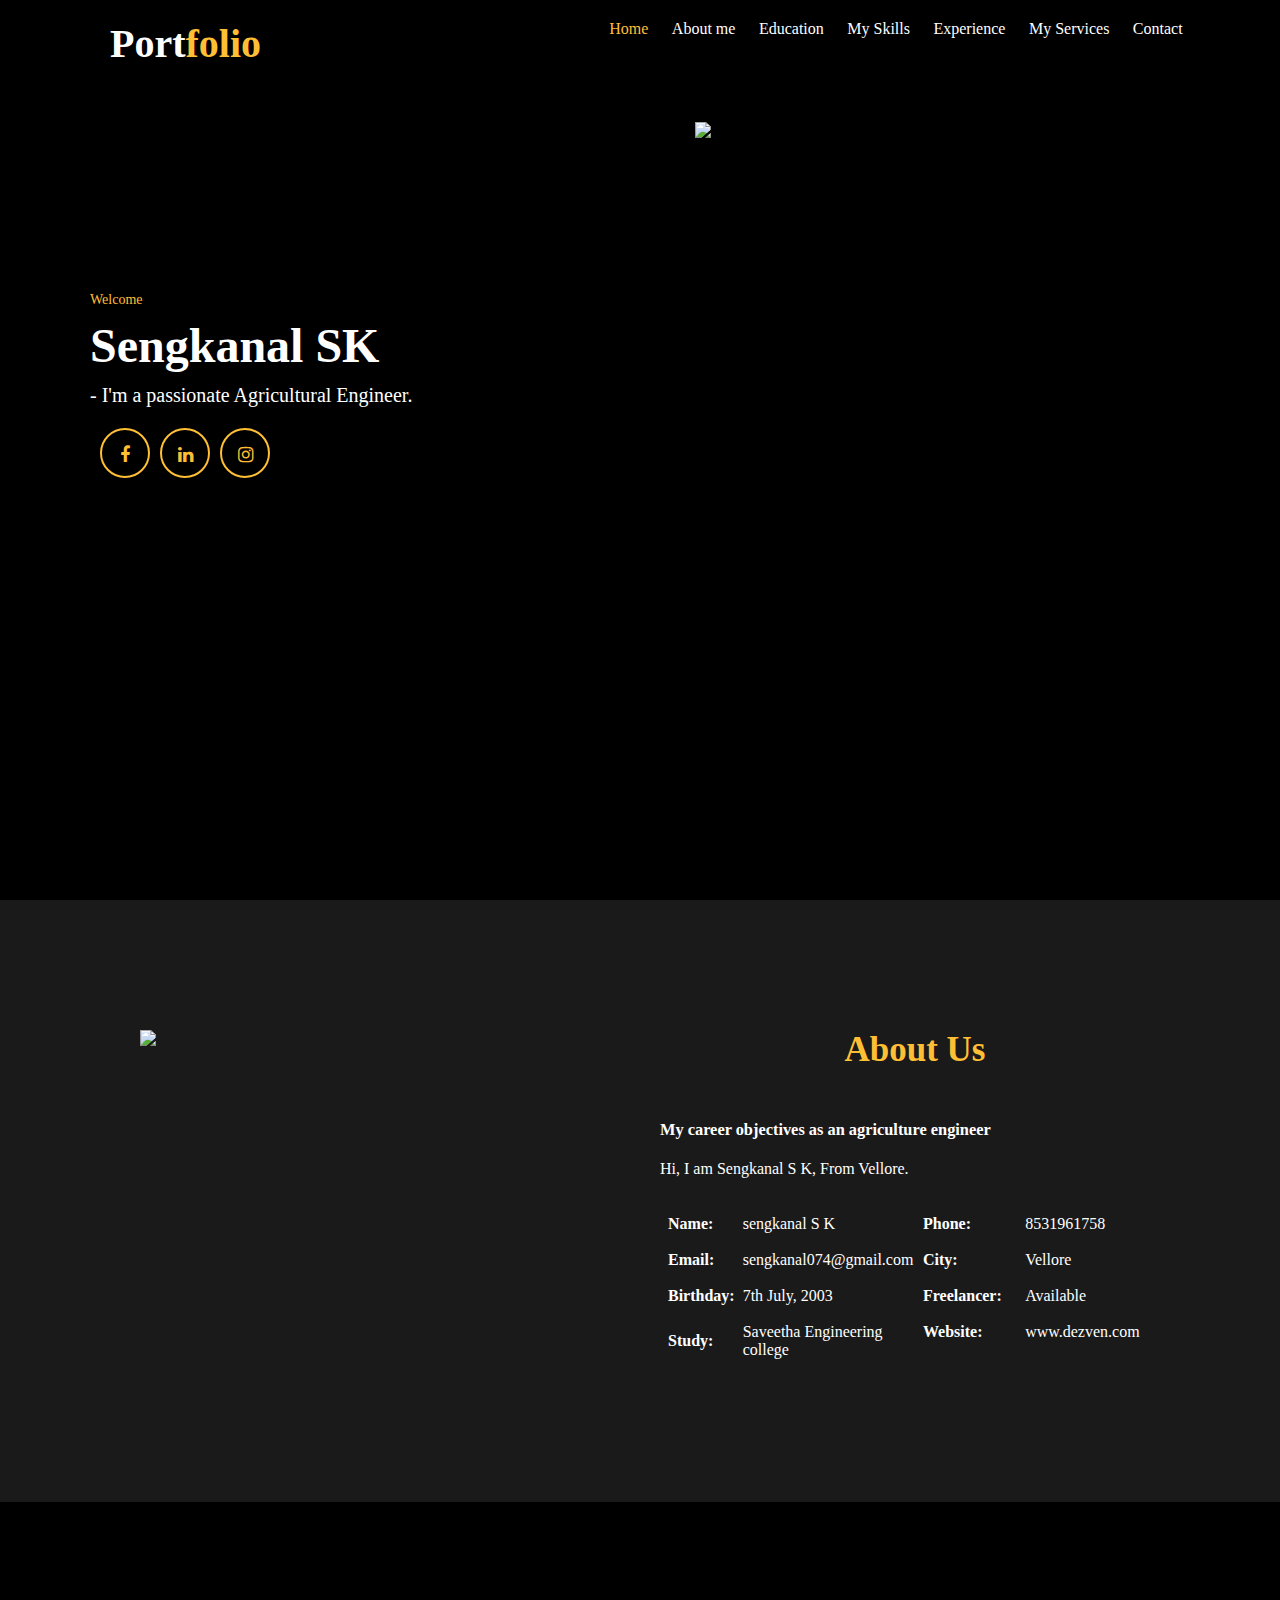
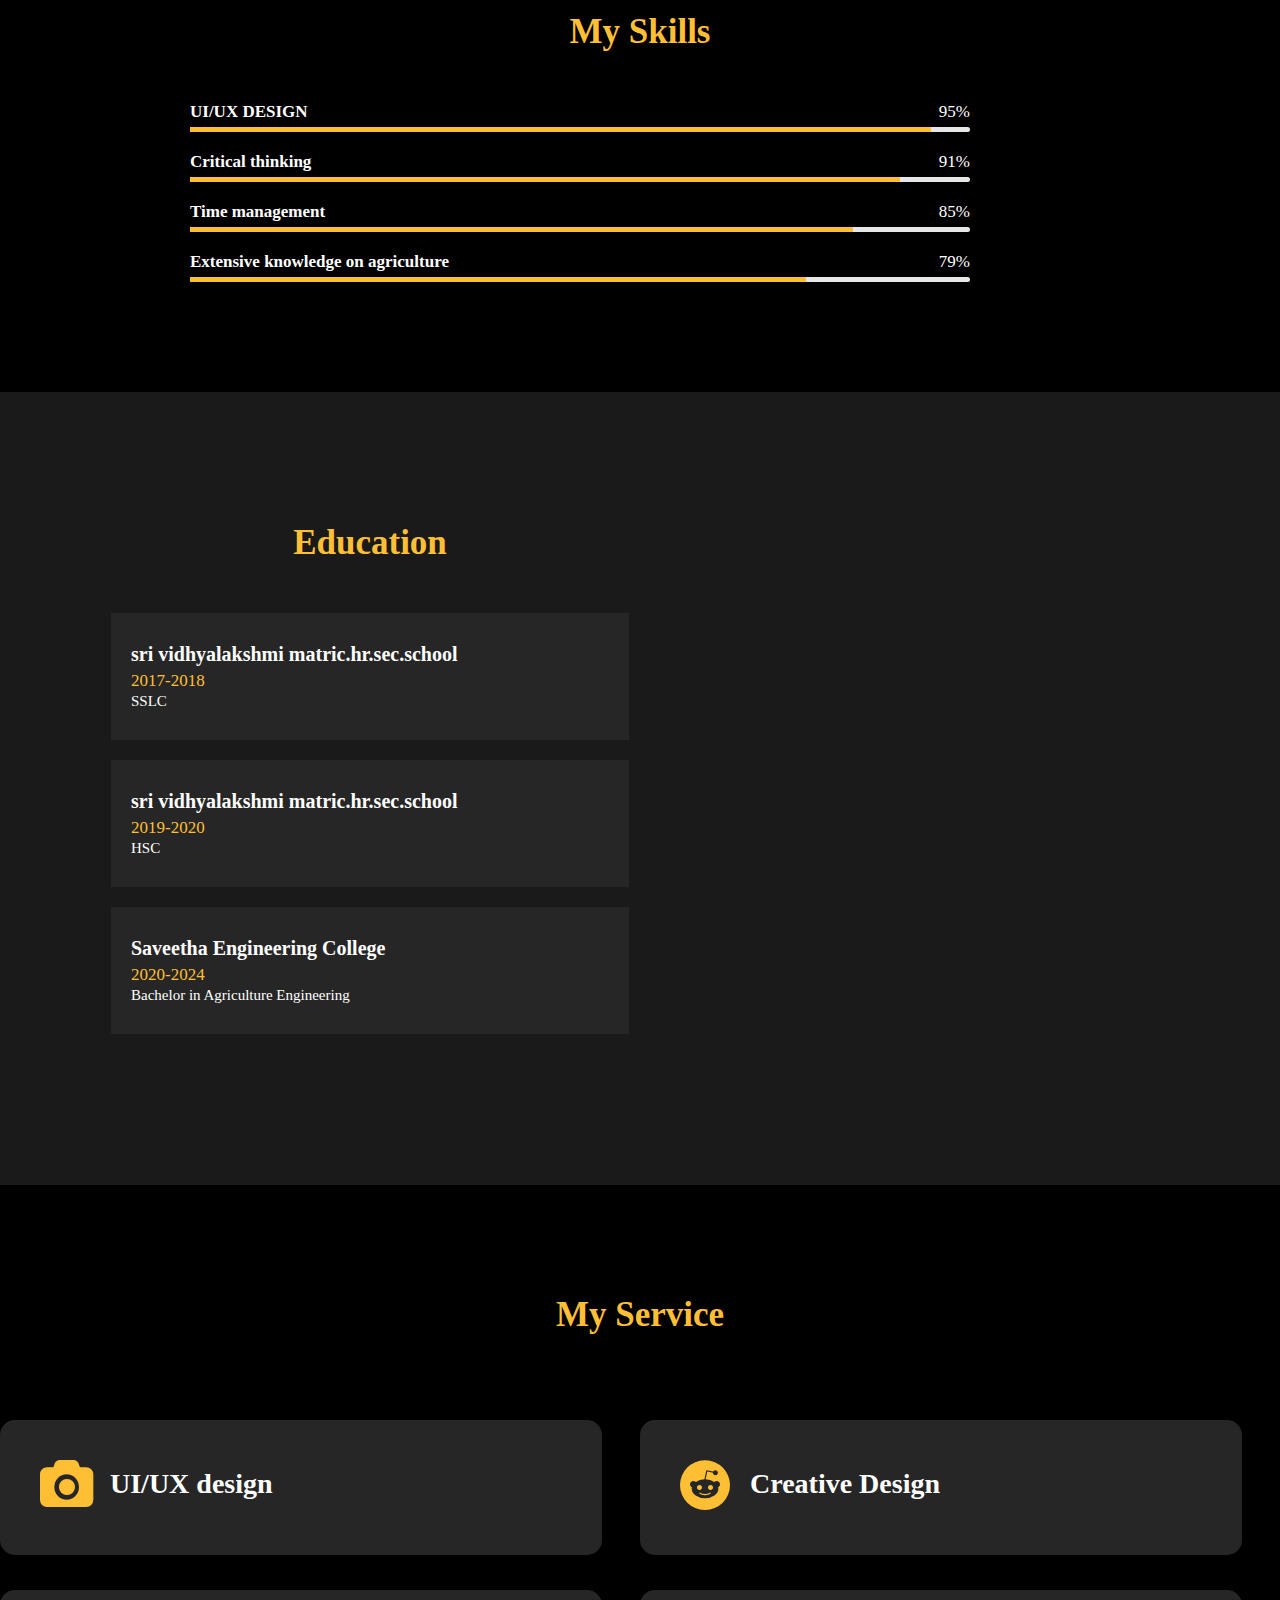
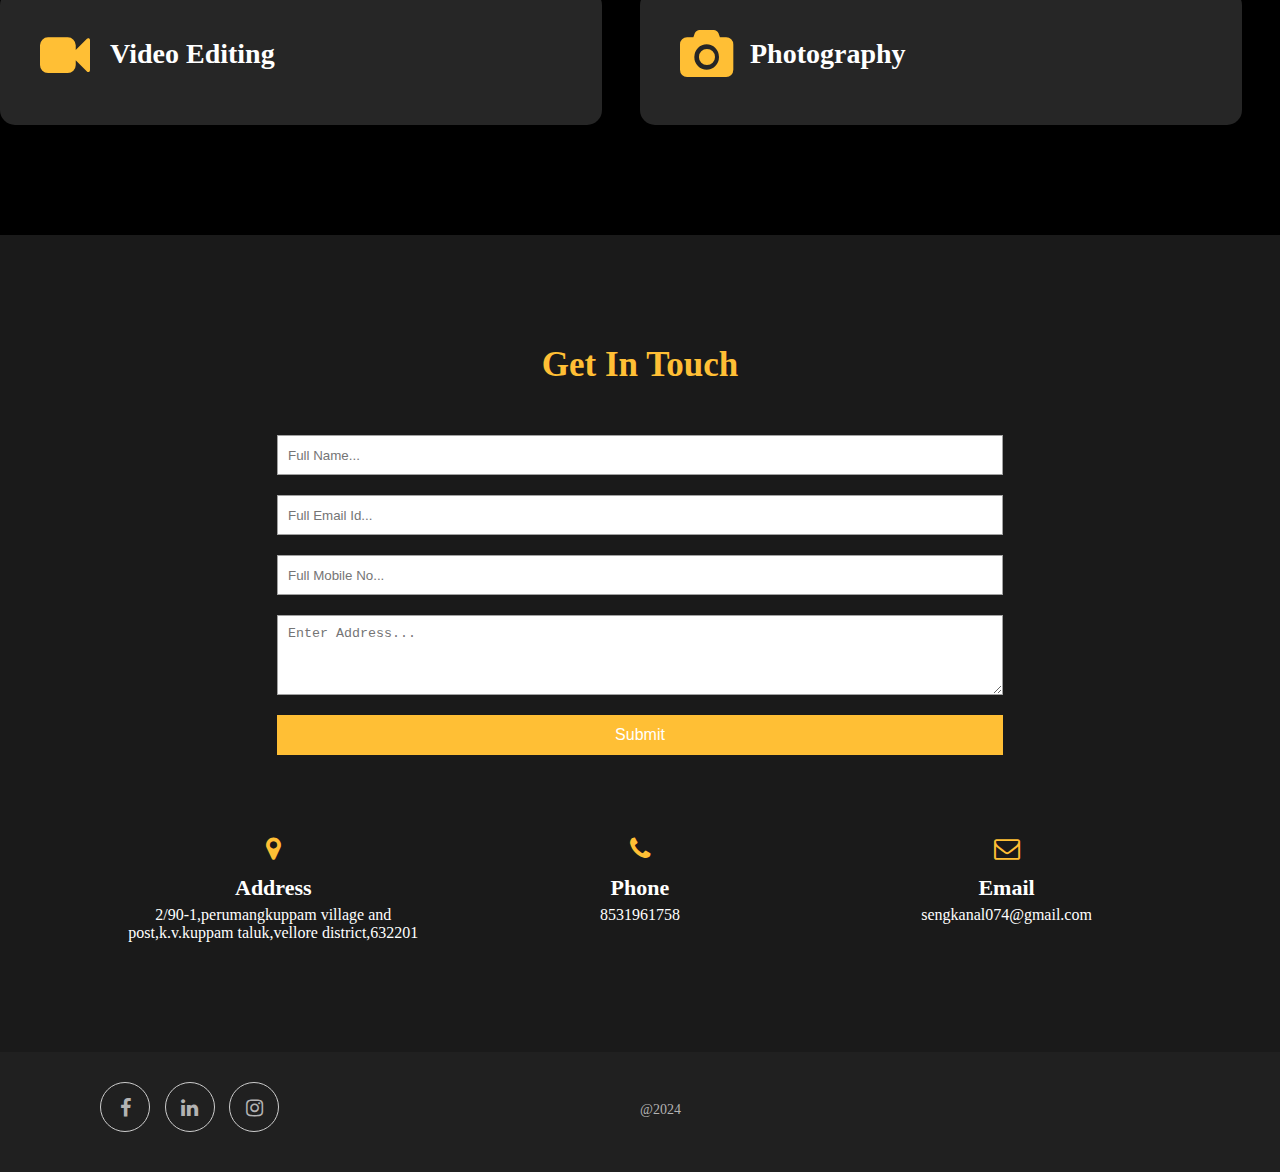
==== index.html @ a61024d6 "Update and rename portfolio.html to index.html" ====
<!-----META SECTION----->
 <!DOCTYPE html>
 <html>
 <head>
 <title>Student Portfolio Website Template</title>
 <meta charset="utf-8">
 <meta name="viewport" content="width=device-width, initial-scale=1">
 <link rel="stylesheet" href="https://maxcdn.bootstrapcdn.com/font-awesome/4.7.0/css/font-awesome.min.css">
 <link rel="stylesheet" href="css/style.css">
 </head>
 <body>
    <!-----MENU SECTION------>
<div class="main-panel">
    <div class="container">
      <div class="width-33 logo">Port<span class="span-col">folio</span>
      </div>
      <div class="width-66">
        <nav>
          <a href="#" onclick="scrollToSection('container')"><span class="span-col">Home</span></a>
          <a href="#" onclick="scrollToSection('about')">About me</a>
          <a href="#" onclick="scrollToSection('education')">Education</a>
          <a href="#" onclick="scrollToSection('skills')">My Skills</a>
          <a href="#" onclick="scrollToSection('experience')">Experience</a>
          <a href="#" onclick="scrollToSection('services')">My Services</a>
          <a href="#" onclick="scrollToSection('contact')">Contact</a>
        </nav>
      </div>
    </div>
    <!------MAIN BANNERR------>
<div class="container ">
    <div class="width-50">
      <div class="banner-section">
        <span class="span-col">Welcome</span>
        <h1>Sengkanal SK <span class="span-col"></span>
        </h1>
        <h2>- I'm a passionate Agricultural Engineer.</h2>
        <a href="https://www.facebook.com/profile.php?id=100017046790057&mibextid=ZbWKwL">
          <i class="fa fa-facebook"></i>
        </a>

        <a href="https://www.linkedin.com/in/sengkanal-sk-31b021276">
          <i class="fa fa-linkedin"></i>
        </a>
        <a href="https://www.instagram.com/kanal_07_?igsh=OGQ5ZDc2ODk2ZA==">
          <i class="fa fa-instagram"></i>
        </a>

      </div>
    </div>
    <div class="width-50">
      <img src="C:\Users\Agaran\Desktop\sengkanal\011.png">
    </div>
  </div>
  </div>
  <!------ABOUT US SECTION------>
<div class="main-section bg-lightgrey">
    <div class="container">
      <div class="width-50">
        <img src="images/about-us.png" class="about-img">
      </div>
      <div class="width-50">
        <div class="about-us">
          <h2 class="heading-text">About Us</h2>
          <h3>My career objectives as an agriculture engineer</h3>
          <p>Hi, I am Sengkanal S K, From Vellore.</p>
          <div class="width-50 mt-20">
            <table cellspacing="8" cellpadding="8">
              <tr>
                <th>Name:</th>
                <td>sengkanal S K</td>
              </tr>
              <tr>
                <th>Email:</th>
                <td> sengkanal074@gmail.com</td>
              </tr>
              <tr>
                <th>Birthday:</th>
                <td> 7th July, 2003</td>
              </tr>
              <tr>
                <th>Study:</th>
                <td> Saveetha Engineering college</td>
              </tr>
            </table>
          </div>
          <div class="width-50 mt-20">
            <table cellspacing="8" cellpadding="8">
              <tr>
                <th>Phone:</th>
                <td>8531961758</td>
              </tr>
              <tr>
                <th>City:</th>
                <td>Vellore</td>
              </tr>
              <tr>
                <th>Freelancer:</th>
                <td> Available</td>
              </tr>
              <tr>
                <th>Website:</th>
                <td> www.dezven.com</td>
              </tr>
            </table>
          </div>
        </div>
      </div>
    </div>
  </div>
  <!------SKILL SECTION------>
<div class="main-section">
    <div class="container">
      <h2 class="heading-text">My Skills</h2>
      <div class="width-501">
        <div class="skill">
          <b>UI/UX DESIGN</b>
          <span>95%</span>
          <div>
            <span style="width:95%"></span>
          </div>
        </div>
        <div class="skill">
          <b>Critical thinking</b>
          <span>91%</span>
          <div>
            <span style="width:91%"></span>
          </div>
        </div>
        <div class="skill">
          <b>Time management</b>
          <span>85%</span>
          <div>
            <span style="width:85%"></span>
          </div>
        </div>
        <div class="skill">
          <b>Extensive knowledge on agriculture</b>
          <span>79%</span>
          <div>
            <span style="width:79%"></span>
          </div>
        </div>
      </div>

    </div>
  </div>
  <!------EXPERIENCE SECTION------>
<div class="main-section bg-lightgrey">
    <div class="container">
      <div class="edu-exp">
        <h2 class="heading-text">Education</h2>
        <div class="experience-list">
          <div class="experience-content">
            <h2>sri vidhyalakshmi matric.hr.sec.school </h2>
            <h3>2017-2018</h3>
            <p>SSLC</p>
          </div>
        </div>
        <div class="experience-list">
          <div class="experience-content">
            <h2>sri vidhyalakshmi matric.hr.sec.school</h2>
            <h3>2019-2020</h3>
            <p>HSC</p>
          </div>
        </div>
        <div class="experience-list">
          <div class="experience-content">
            <h2>Saveetha Engineering College</h2>
            <h3>2020-2024</h3>
            <p>Bachelor in Agriculture Engineering</p>
          </div>
        </div>

      </div>


    </div>
  </div>
  <!------SERVICE SECTION------>
<div class="main-section">
    <div class="container">
      <h2 class="heading-text">My Service</h2>

      </div>


      <div class="width-50">
        <div class="service-list">
          <i class="fa fa-camera"></i>
          <h3>UI/UX design</h3>

        </div>
      </div>
      <div class="width-50">
        <div class="service-list">
          <i class="fa fa-reddit"></i>
          <h3>Creative Design</h3>

        </div>
      </div>
      <div class="width-50">
        <div class="service-list">
          <i class="fa fa-video-camera"></i>
          <h3>Video Editing</h3>
        </div>
      </div>
      <div class="width-50">
        <div class="service-list">
          <i class="fa fa-camera"></i>
          <h3>Photography</h3>
        </div>
      </div>

      </div>
    </div>
  <!-------------CONTACT US SECTION----------------------->
<div class="main-section contact bg-lightgrey">
    <div class="container">
      <h2 class="heading-text">Get In Touch</h2>
      <div class="width-100">
        <form>
          <input type="text" placeholder="Full Name...">
          <input type="text" placeholder="Full Email Id...">
          <input type="text" placeholder="Full Mobile No...">
          <textarea placeholder="Enter Address..."></textarea>
          <button type="submit">Submit</button>
        </form>
      </div>
      <div class="width-33">
        <h3>
            <i class="fa fa-map-marker"></i>
        </h3>
        <h4>Address</h4>
        <p>2/90-1,perumangkuppam village and post,k.v.kuppam taluk,vellore district,632201</p>
    </div>
    <div class="width-33">
        <h3>
            <i class="fa fa-phone"></i>
        </h3>
        <h4>Phone</h4>
        <p>8531961758</p>
    </div>
    <div class="width-33">
        <h3>
            <i class="fa fa-envelope-o"></i>
        </h3>
        <h4>Email</h4>
        <p>sengkanal074@gmail.com</p>
    </div>

  </div>
  <!------FOOTER SECTION------>
  <footer>
<div class="footer">
    <div class="container">
      <div class="footer-sect social-icon width-50">
        <a href="https://www.facebook.com/profile.php?id=100017046790057&mibextid=ZbWKwL">
          <i class="fa fa-facebook"></i>
        </a>

        <a href="https://www.linkedin.com/in/sengkanal-sk-31b021276">
          <i class="fa fa-linkedin"></i>
        </a>
        <a href="https://www.instagram.com/kanal_07_?igsh=OGQ5ZDc2ODk2ZA==">
          <i class="fa fa-instagram"></i>
        </a>
      </div>
      <div class="footer-sect mt-20 width-50">@2024</div>
    </div>
  </div>
  </footer>
</body>
</html>
---- css/style.css ----
* {
	box-sizing: border-box;
	margin: 0;
	padding: 0;
	-outline: 0;

}
html, body
	{
	font-size: 14px;
	font-weight: 400;
	background: #000000;
	color: #fff;
}
.container {
	width: 1100px;
	margin: 0px auto;
	display: table;
}
.width-33 {
	width: 33%;
	float: left;
}
.width-66 {
	width: 66%;
	float: left;
}
/*****MENU SECTION*****/
.main-panel {
	width: 100%;
	float: left;
	padding-top: 20px;
	padding-bottom: 50px;
	height: 100vh;
}

.logo {
	font-size: 40px;
	font-weight: 600;
}

.span-col {
	color: #ffbf35;
}

nav {
	float: right;
}

nav a {
	text-decoration: none;
	font-size: 16px;
	font-weight: 500;
	margin-left: 20px;
	color: white;
}
/*****Main BANNER*****/
.width-50 {
	float: left;
	width: 50%;
}
.width-501{
	padding-left: 100px;
	width:80%;
}
.banner-section {
	width: 100%;
	float: left;
	margin-top: 25vh;
}
.banner-section h1 {
	font-size: 48px;
	margin-top: 10px;
	font-weight: bolder;
}
.banner-section h2 {
	font-size: 20px;
	line-height: 25px;
	margin-top: 10px;
	font-weight: 400;
}
.banner-section a {
	float: left;
	text-decoration: none;
	font-size: 18px;
	margin-top: 20px;
	border-radius: 50%;
	text-align: center;
	border: 2px solid #ffbf35;
	color: #ffbf35;
	margin-left: 10px;
	height: 50px;
	width: 50px;
	line-height: 50px;
}
/*****Main BANNER IMAGE*****/
.main-panel img {
	margin-top: 10%;
	width: 100%;
	margin-left: 10%;
}
/*ABOUT US SECTION*/
.main-section {
	width: 100%;
	float: left;
	padding: 110px 0px 110px 0px;
}
.width-100 {
	width: 100%;
	float: left;
}
.mt-20 {
	margin-top: 20px;
}
.heading-text {
	width: 100%;
	float: left;
	font-size: 35px;
	text-align: center;
	margin-bottom: 50px;
	color: #ffbf35;
}
.about-img {
	width: 100%;
	padding: 0px 50px;
	margin-top: 20px;
}
.about-us {
	width: 100%;
	float: left;
	padding: 20px;
}
.about-us p {
	font-size: 16px;
	margin-top: 15px;
	line-height: 27px;
}
table {
	width: 100%;
}
table th,
table td {
	font-size: 16px;
	text-align: left;
	padding: 5px 0px;
}
/*****SKILL SECTION*****/
.skill {
	margin-top: 30px;
	font-size: 17px;
}

.skill span {
	float: right;
}

.skill div {
	width: 100%;
	float: left;
	margin-top: 5px;
	background: #e7e7e7;
	border-radius: 10px;
}

.skill div span {
	background: #ffbf35;
	height: 5px;
	float: left;
}

div[role="progressbar"] {
	color: #ffbf35;
	margin-left: 100px;
	margin-bottom: 20px;
	width: 100px;
	;
	height: 100px;
	;
	border-radius: 50%;

	place-items: center;
	display: grid;

	--pgPercentage: var(--value);
	background: radial-gradient(closest-side, black 80%, transparent 0 99.9%, black 0),
		conic-gradient(#ffbf35 calc(var(--pgPercentage) * 1%), #ffe6af 0);

}
/*****EXPERIENCE SECTION*****/
.bg-lightgrey {
	background-color: #1a1a1a;
}
.edu-exp {
	padding: 10px 0px;
	width: 48%;
	margin: 1%;
	float: left;
	padding-left: 10px;
}
.experience-list {
	width: 100%;
	float: left;
	padding: 30px 10px;
	background: #262626;
	margin-bottom: 20px;
}
.experience-content {
	width: 100%;
	float: left;
	margin-left: 10px;
}
.experience-content h2 {

	font-weight: 600;
	margin-bottom: 5px;
	font-size: 20px;
}
.experience-content h3 {
	color: #ffbf35;
	font-weight: 500;
	margin-bottom: 2px;
	font-size: 17px;
}
.experience-content p {
	font-size: 15px;
}
/*SERVICE SECTION*/
.service-list {
	padding: 40px;
	margin-top: 35px;
	background: #262626;
	border-radius: 15px;
	width: 94%;
	float: left;
}

.service-list i {
	font-size: 50px;
	color: #ffbf35;
	width: 70px;
	float: left;
}

.service-list h3 {
	font-size: 28px;
	margin-top: 8px;
	margin-bottom: 15px;
}

.service-list p {
	font-size: 15px;
	line-height: 25px;
}
/*CONTACT US SECTION*/
.contact form {
	width: 66%;
	margin: 0px auto;
}
.contact input,
textarea {
	width: 100%;
	float: left;
	margin-bottom: 20px;
	height: 40px;
	padding: 10px;
	border: 1px solid #a1a1a1;
}
.contact textarea {
	height: 80px;
}
.contact button {
	width: 100%;
	float: left;
	margin-bottom: 20px;
	height: 40px;
	padding: 10px;
	background: #ffbf35;
	color: #fff;
	border: none;
	font-size: 16px;
}
.contact h3 {
    font-size: 26px;
    text-align: center;
    margin-top: 60px;
    color: #ffbf35;
}

.contact h4 {
    font-size: 22px;
    text-align: center;
    margin-top: 10px;
}

.contact p {
    text-align: center;
    font-size: 16px;
    margin-top: 5px;
}

.width-33 {
    width: 33.33%;
    float: left;
    padding-left: 20px;
    padding-right: 20px;
    box-sizing: border-box;
}

/*****FOOTER SECTION*****/
.footer {
	background-color: #202020;
	padding: 30px 0px 40px 0px;
	width: 100%;

}
.footer-sect {
	color: #b3b3b3;
}
.footer-sect a {
	color: #b3b3b3;
	margin-left: 10px;
	text-decoration: none;
	font-size: 18px;
	text-align: center;
}
.social-icon a i {
	width: 50px;
	height: 50px;
	border: 1px solid #cdcdcd;
	line-height: 50px;
	font-size: 20px;
	border-radius: 50%;
}
footer{
    transform: translateY(110px);
}
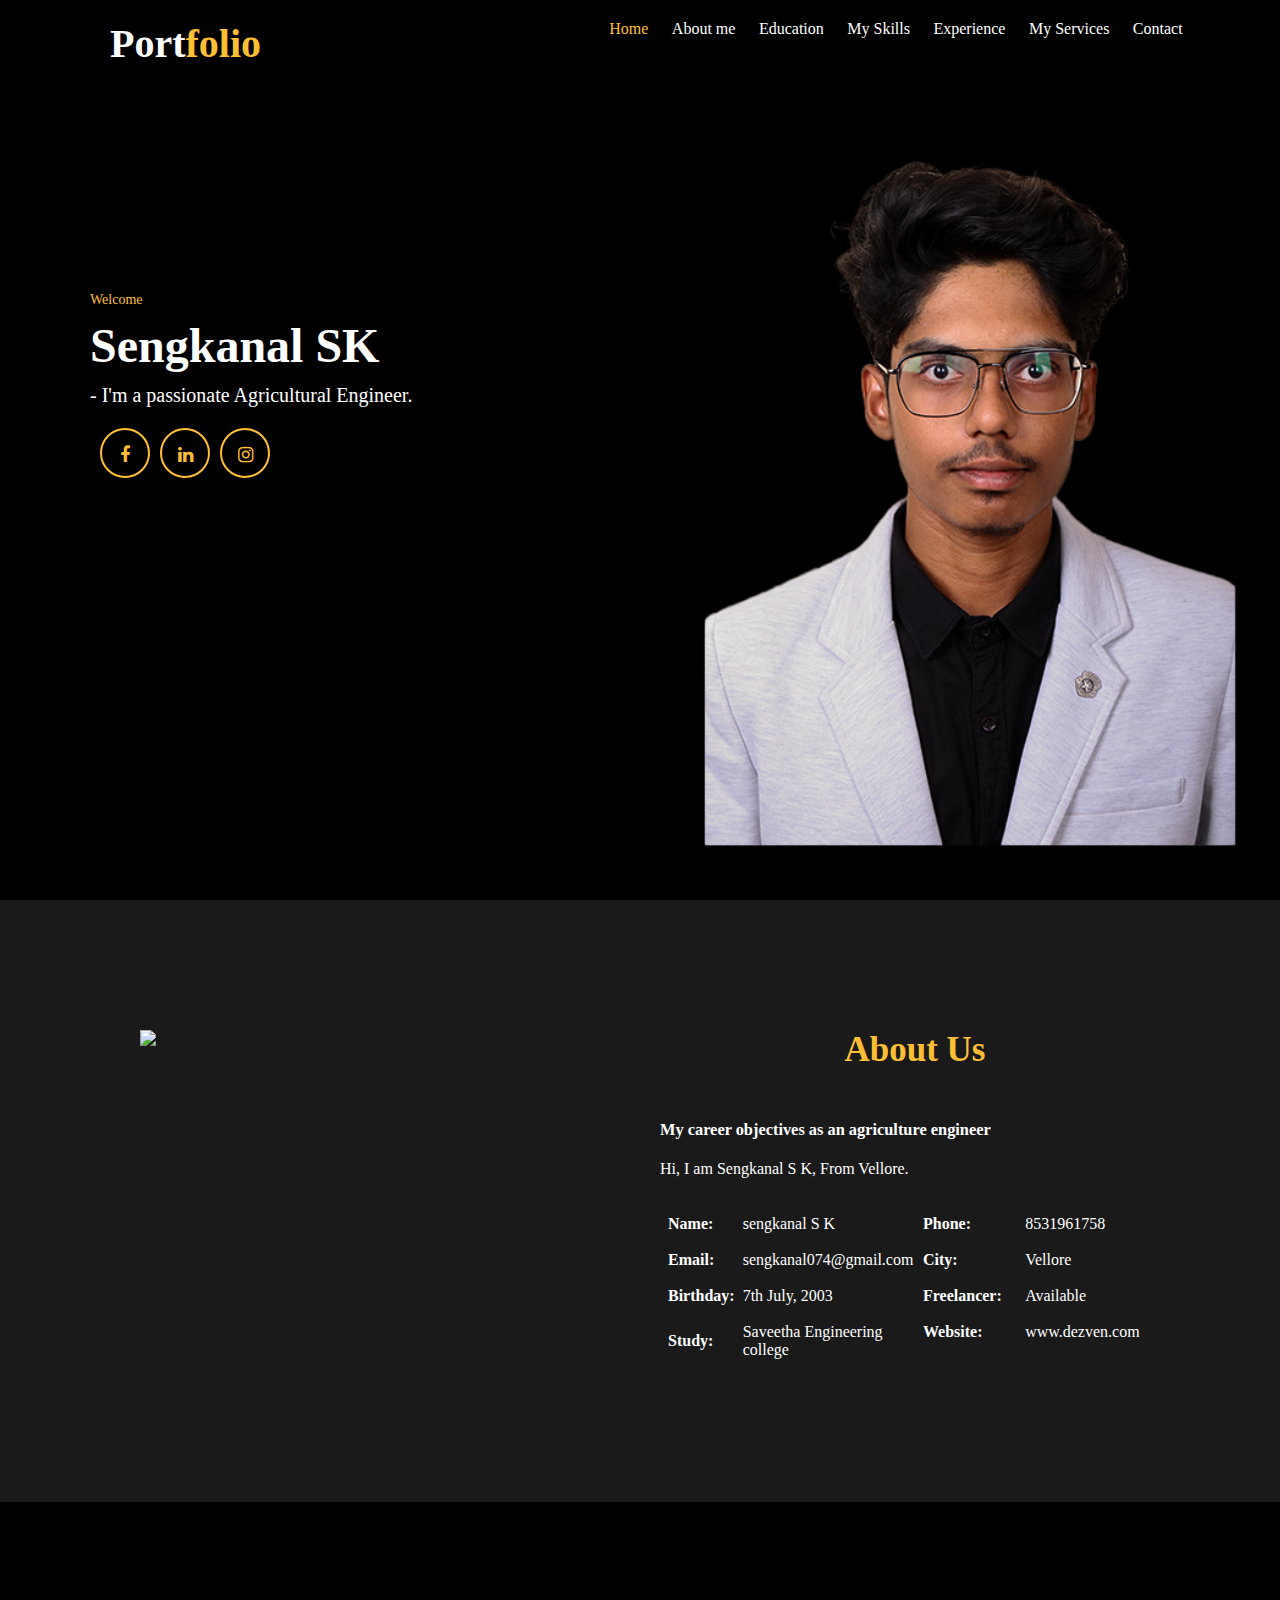
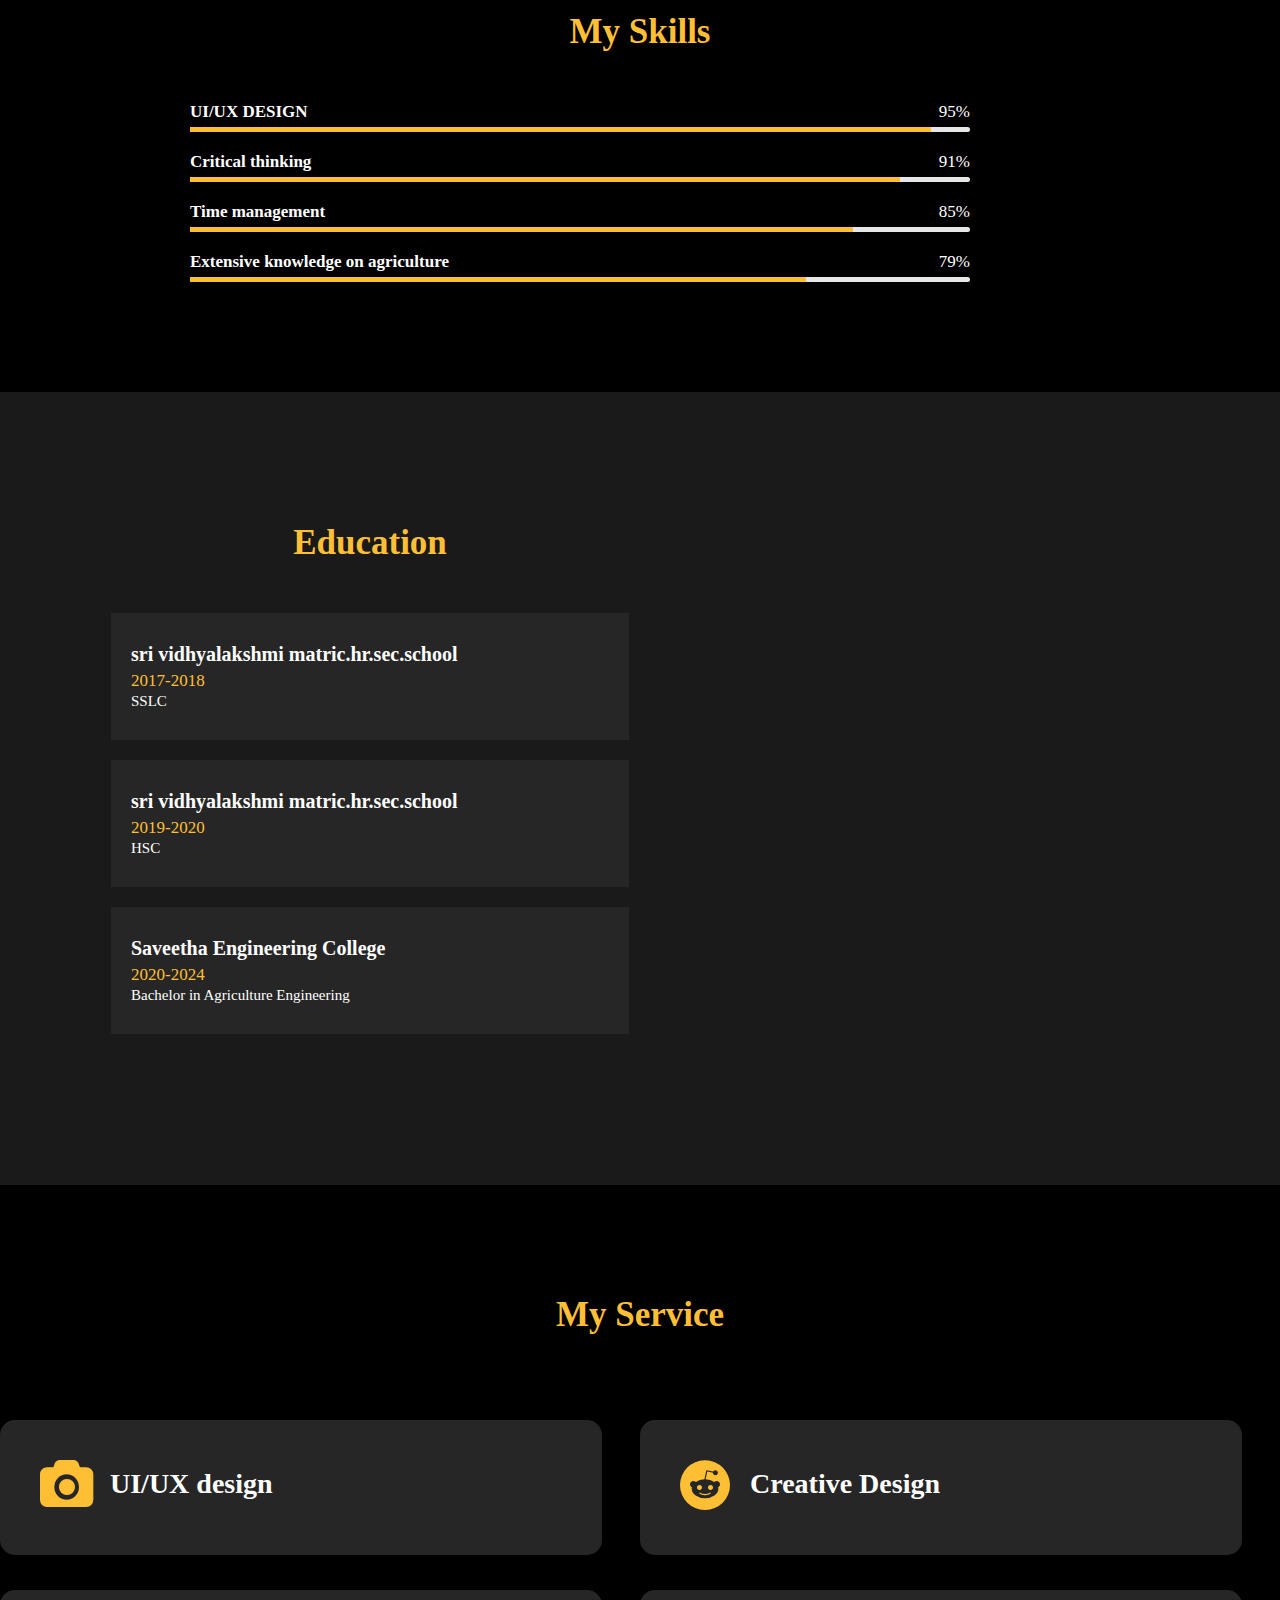
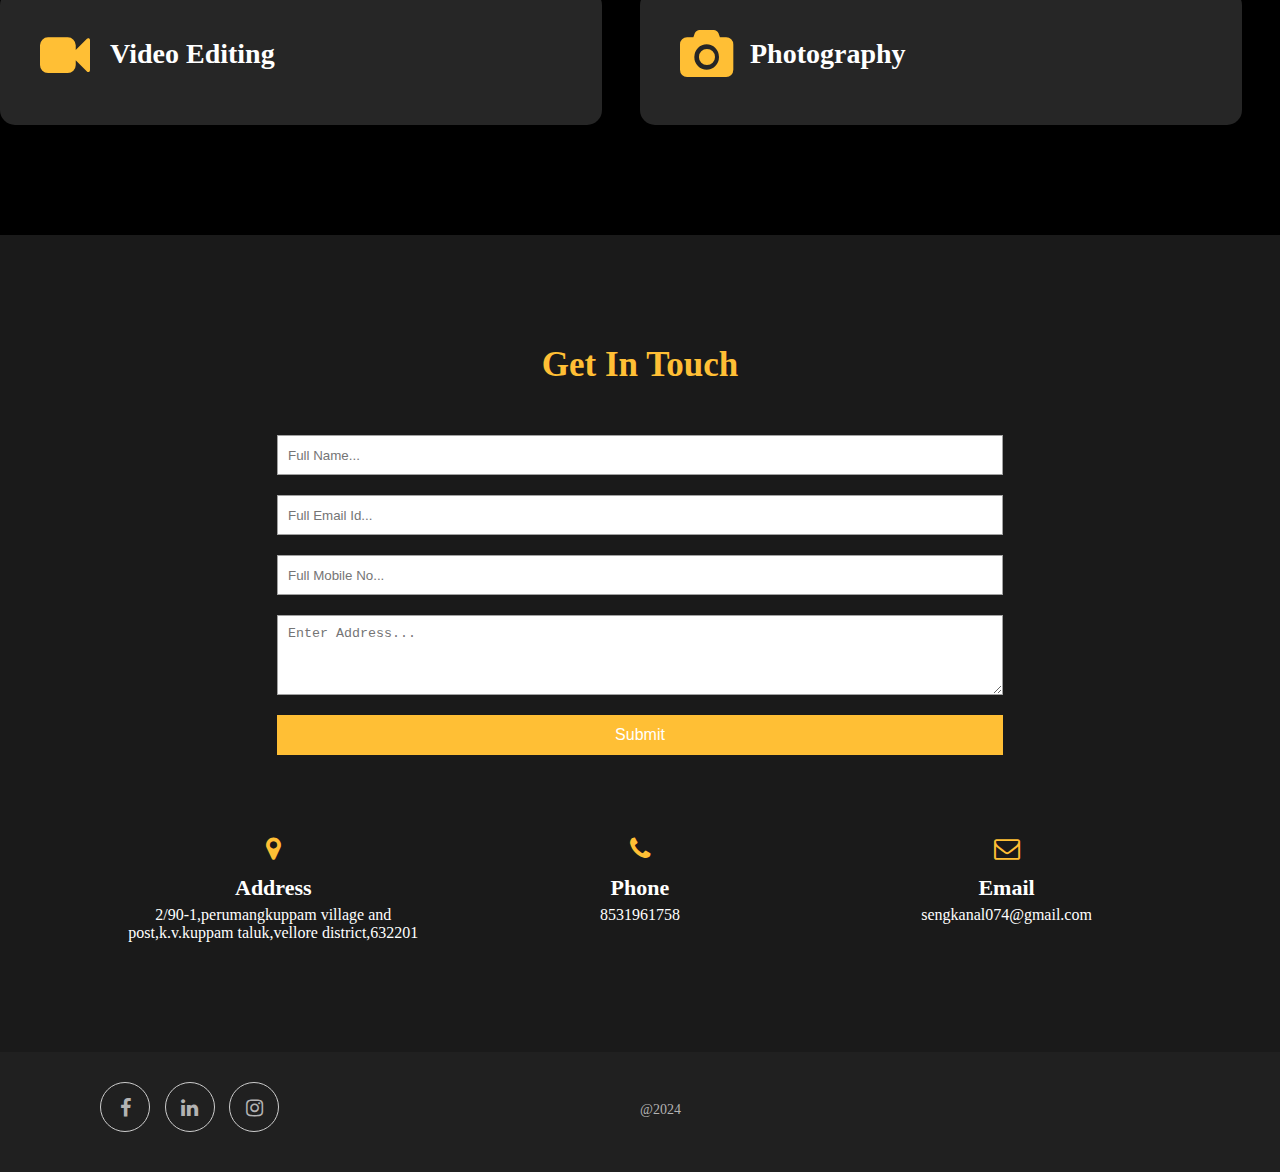
==== commit 57213ddc: "Update index.html" ====
--- a/index.html
+++ b/index.html
@@ -48,7 +48,7 @@
       </div>
     </div>
     <div class="width-50">
-      <img src="C:\Users\Agaran\Desktop\sengkanal\011.png">
+      <img src="011.png">
     </div>
   </div>
   </div>
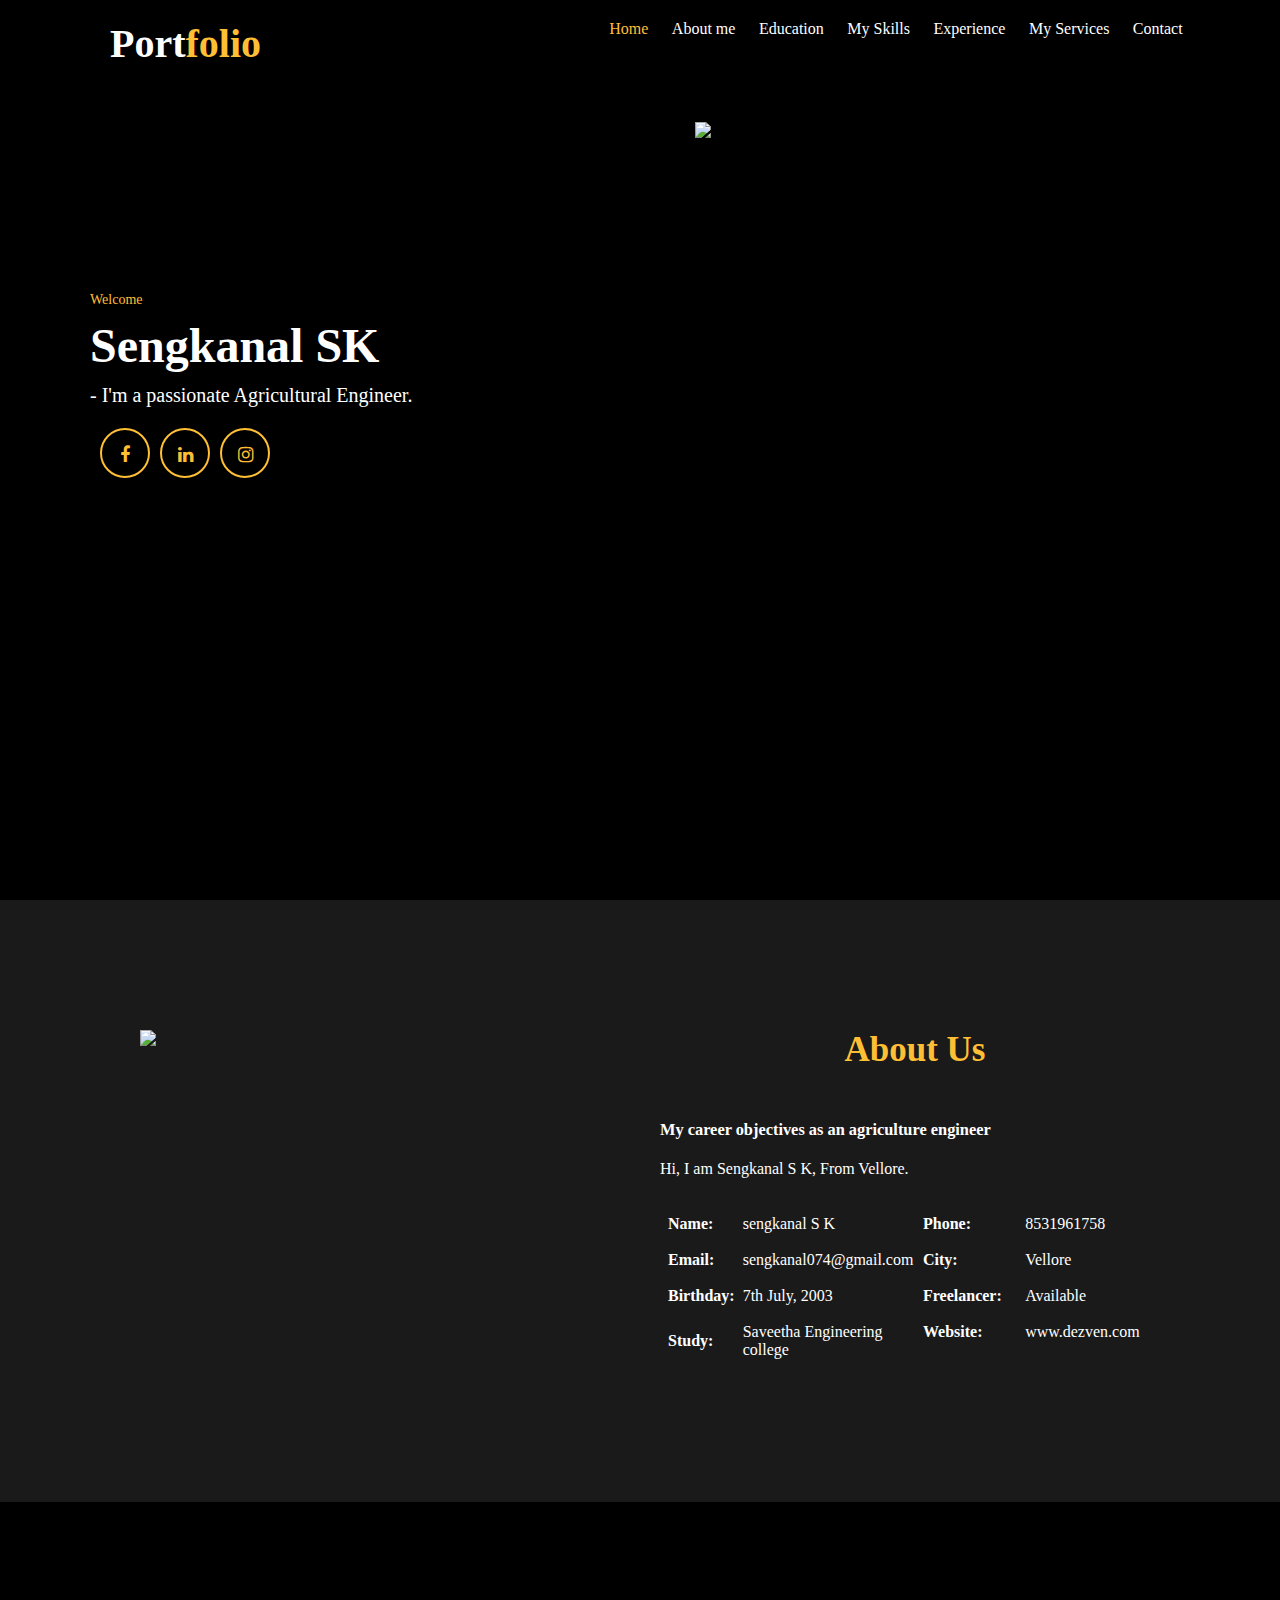
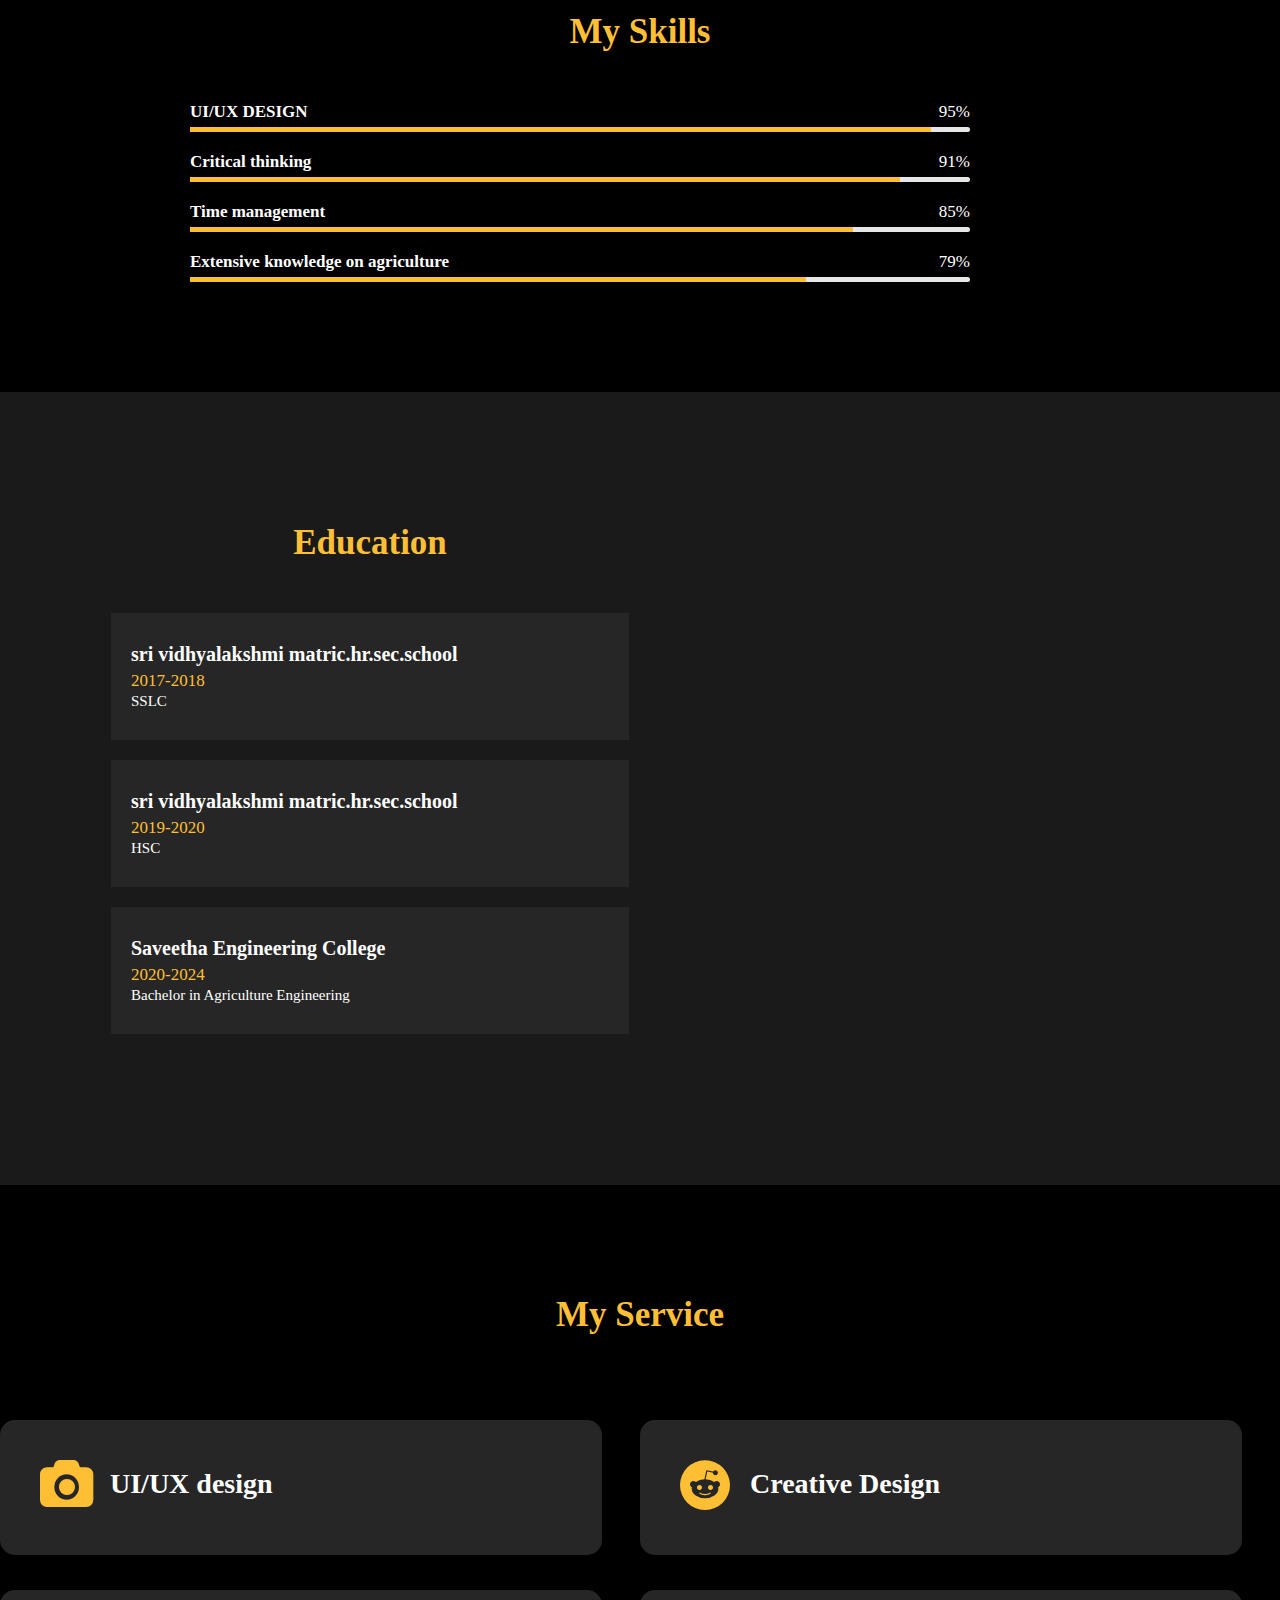
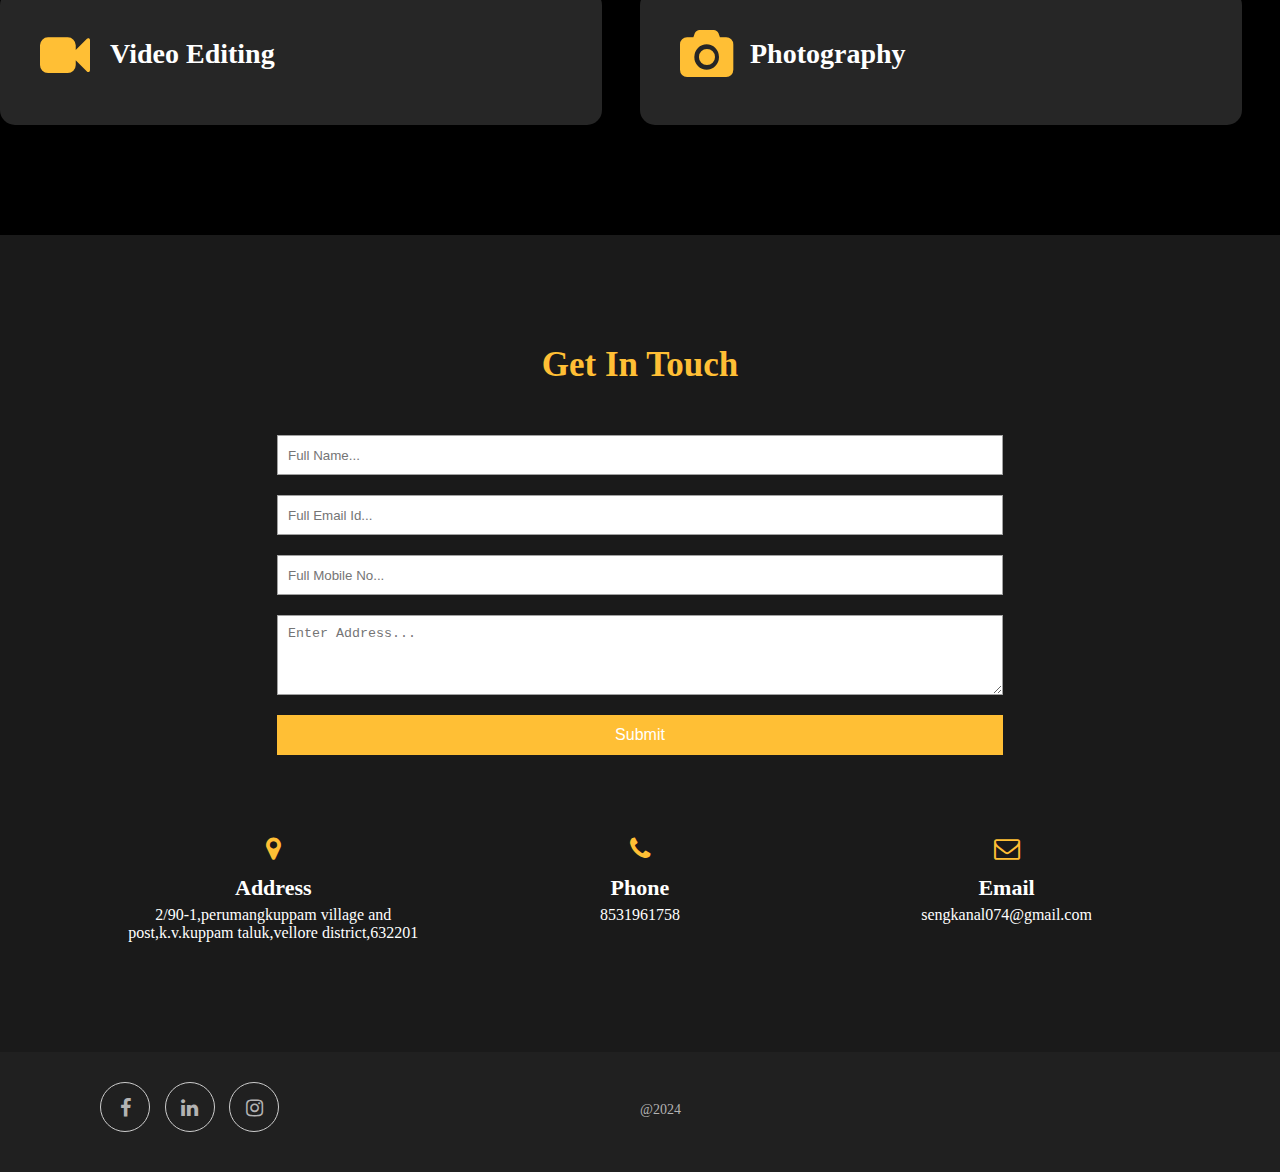
==== commit ade22e79: "Update index.html" ====
--- a/index.html
+++ b/index.html
@@ -48,7 +48,7 @@
       </div>
     </div>
     <div class="width-50">
-      <img src="011.png">
+      <img src="https://github.com/SENGKANAL/Portfolio/blob/main/011.png">
     </div>
   </div>
   </div>
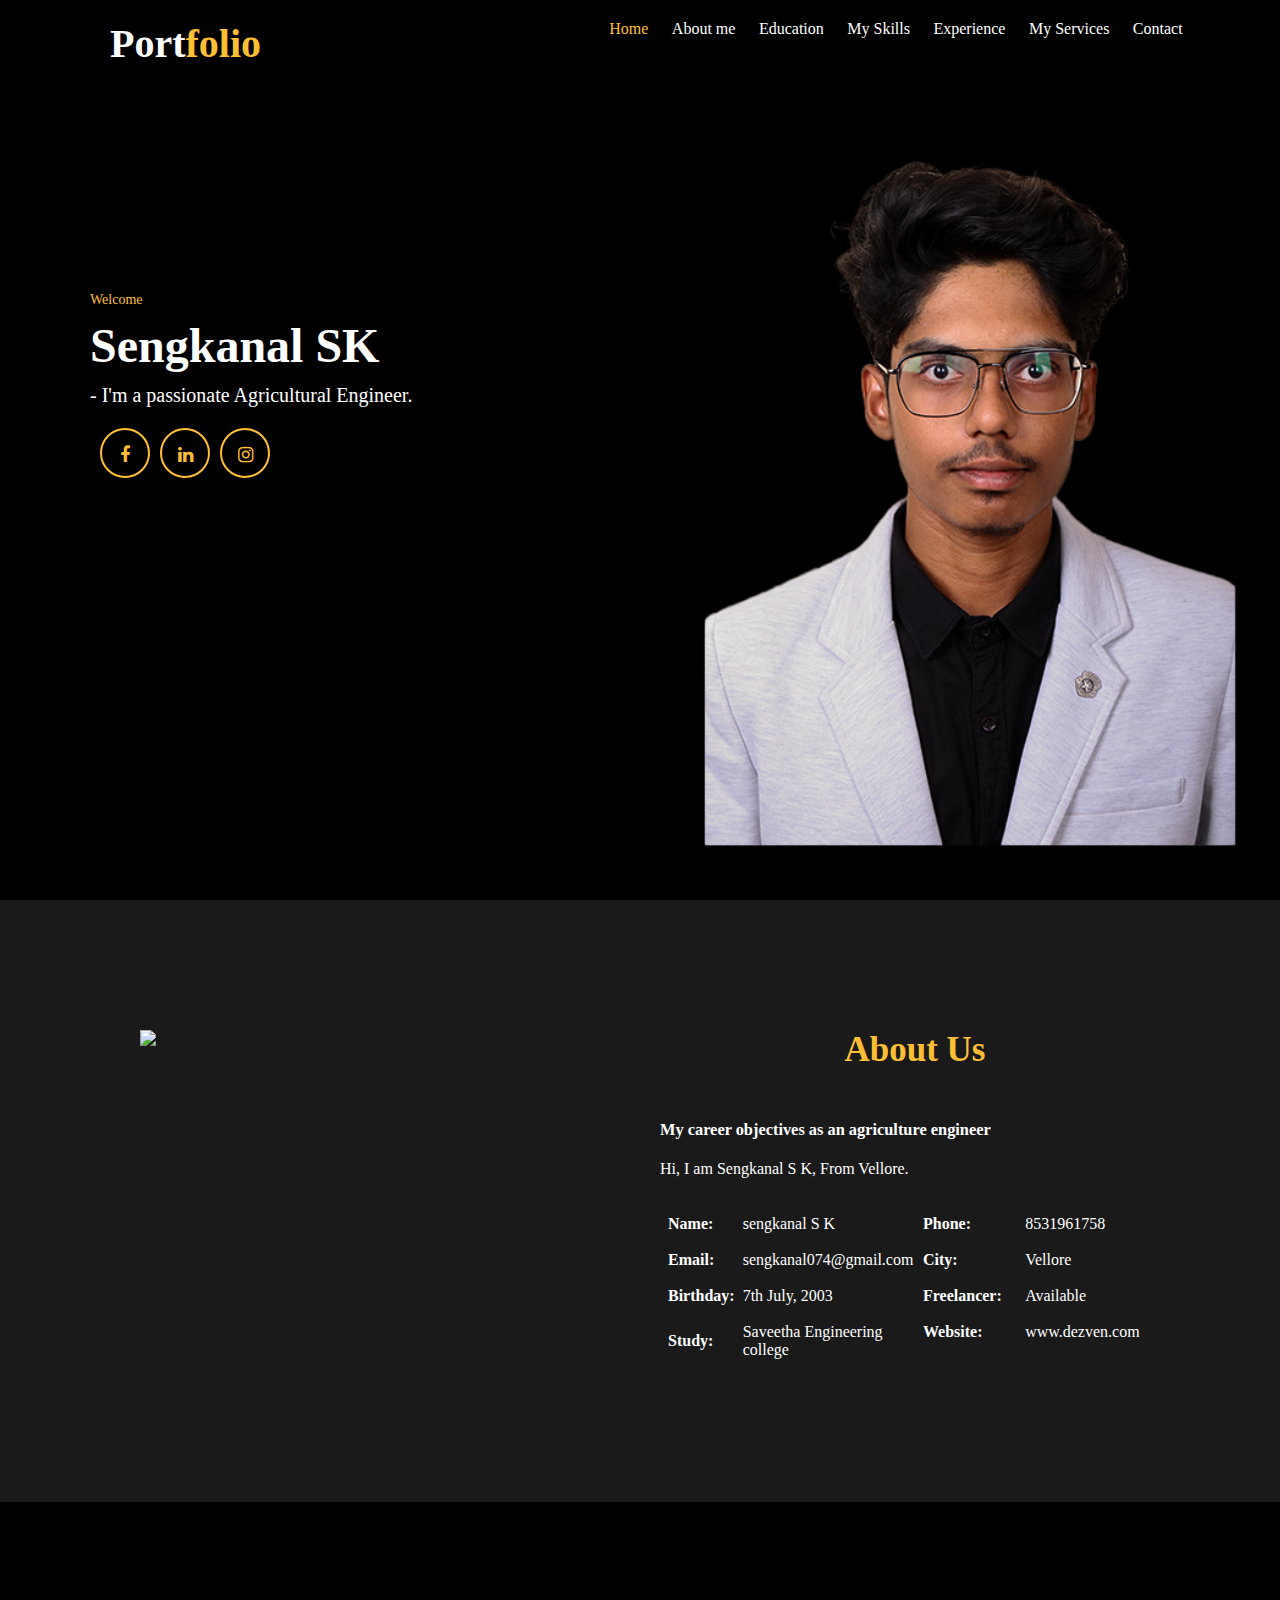
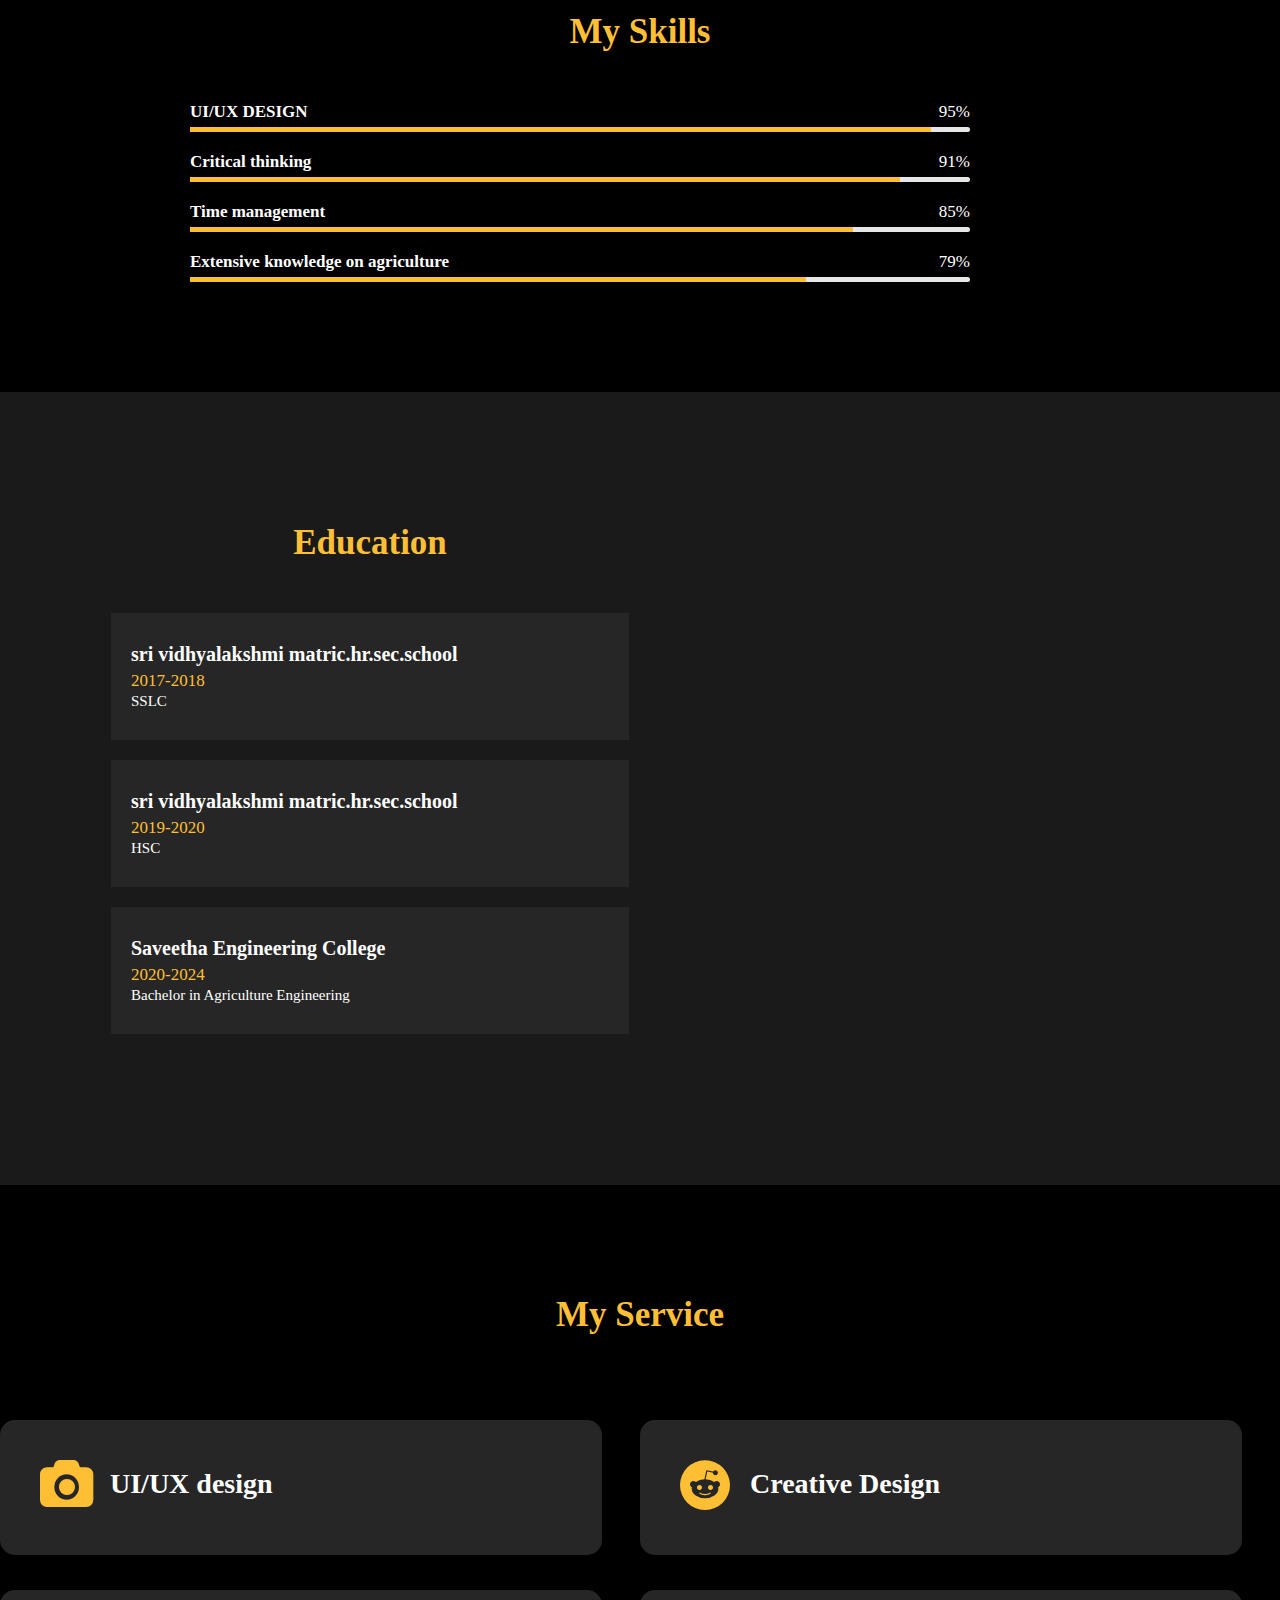
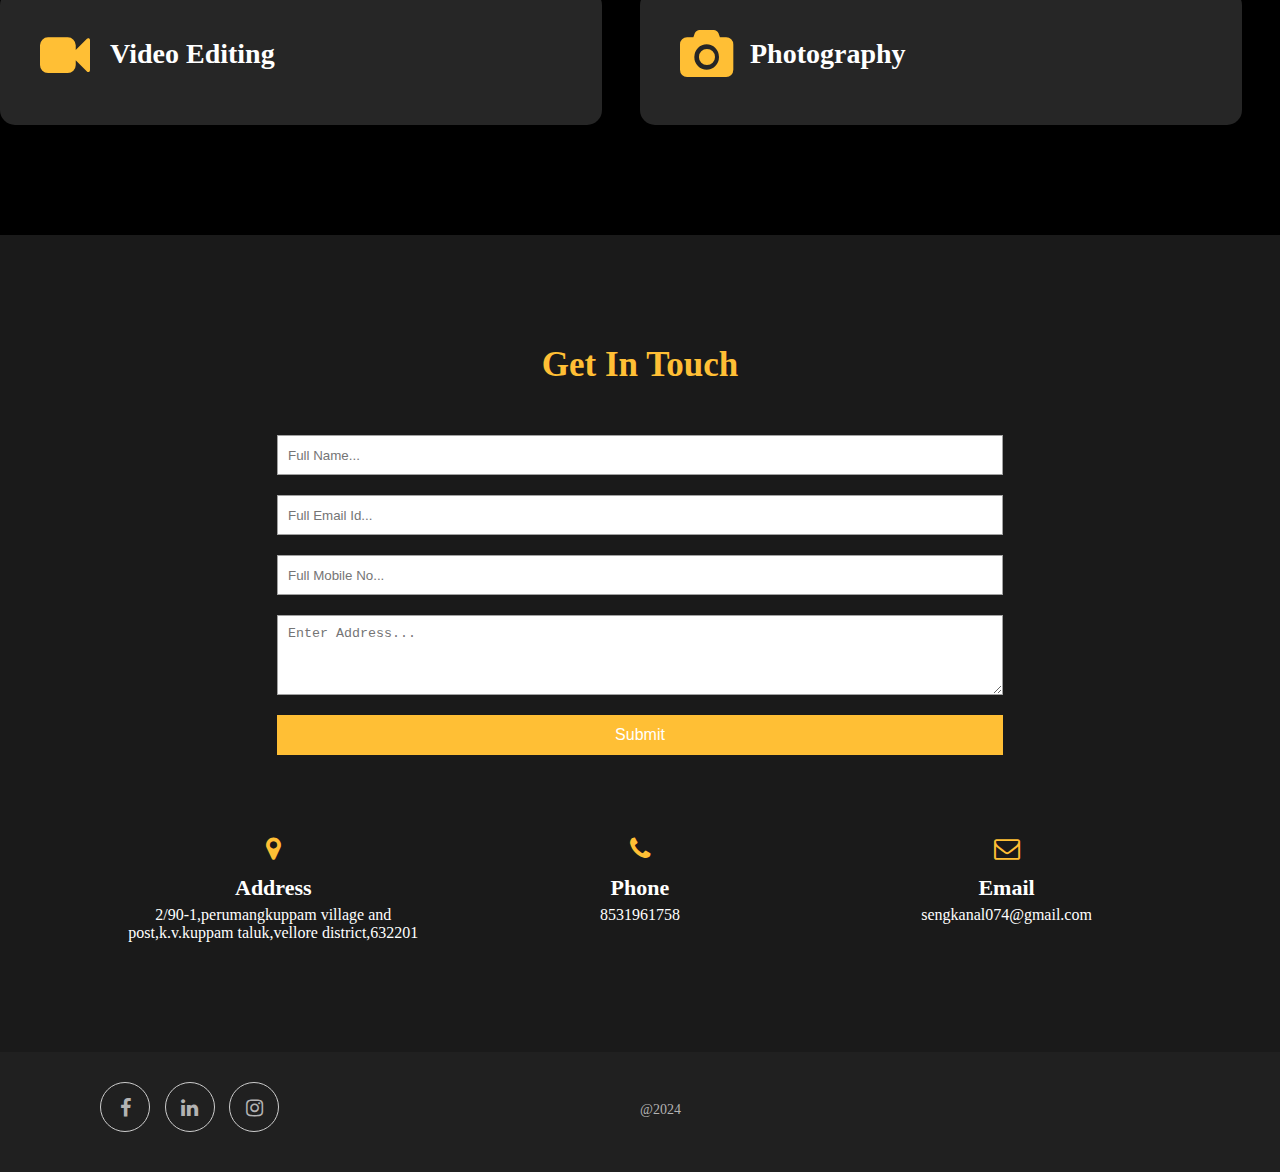
==== commit 4682cb8f: "Update index.html" ====
--- a/index.html
+++ b/index.html
@@ -48,7 +48,7 @@
       </div>
     </div>
     <div class="width-50">
-      <img src="https://github.com/SENGKANAL/Portfolio/blob/main/011.png">
+      <img src="/011.png">
     </div>
   </div>
   </div>
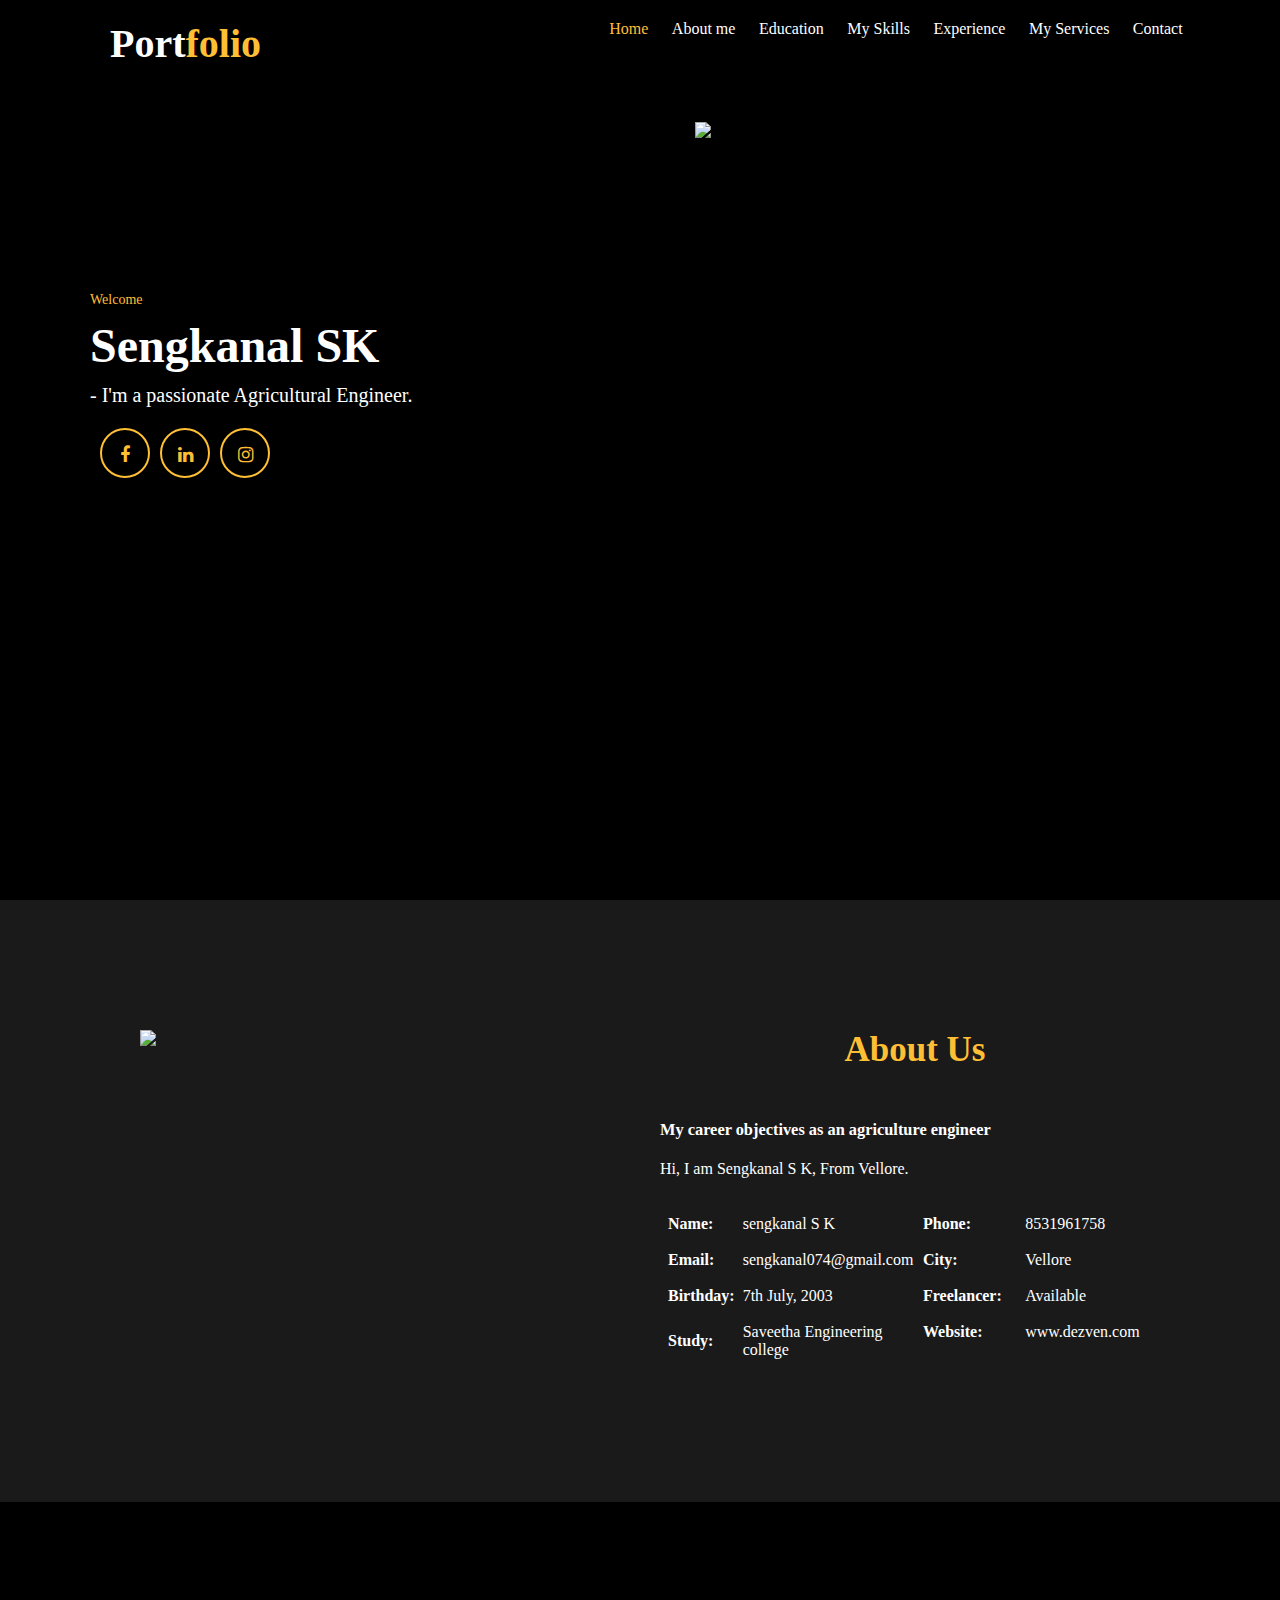
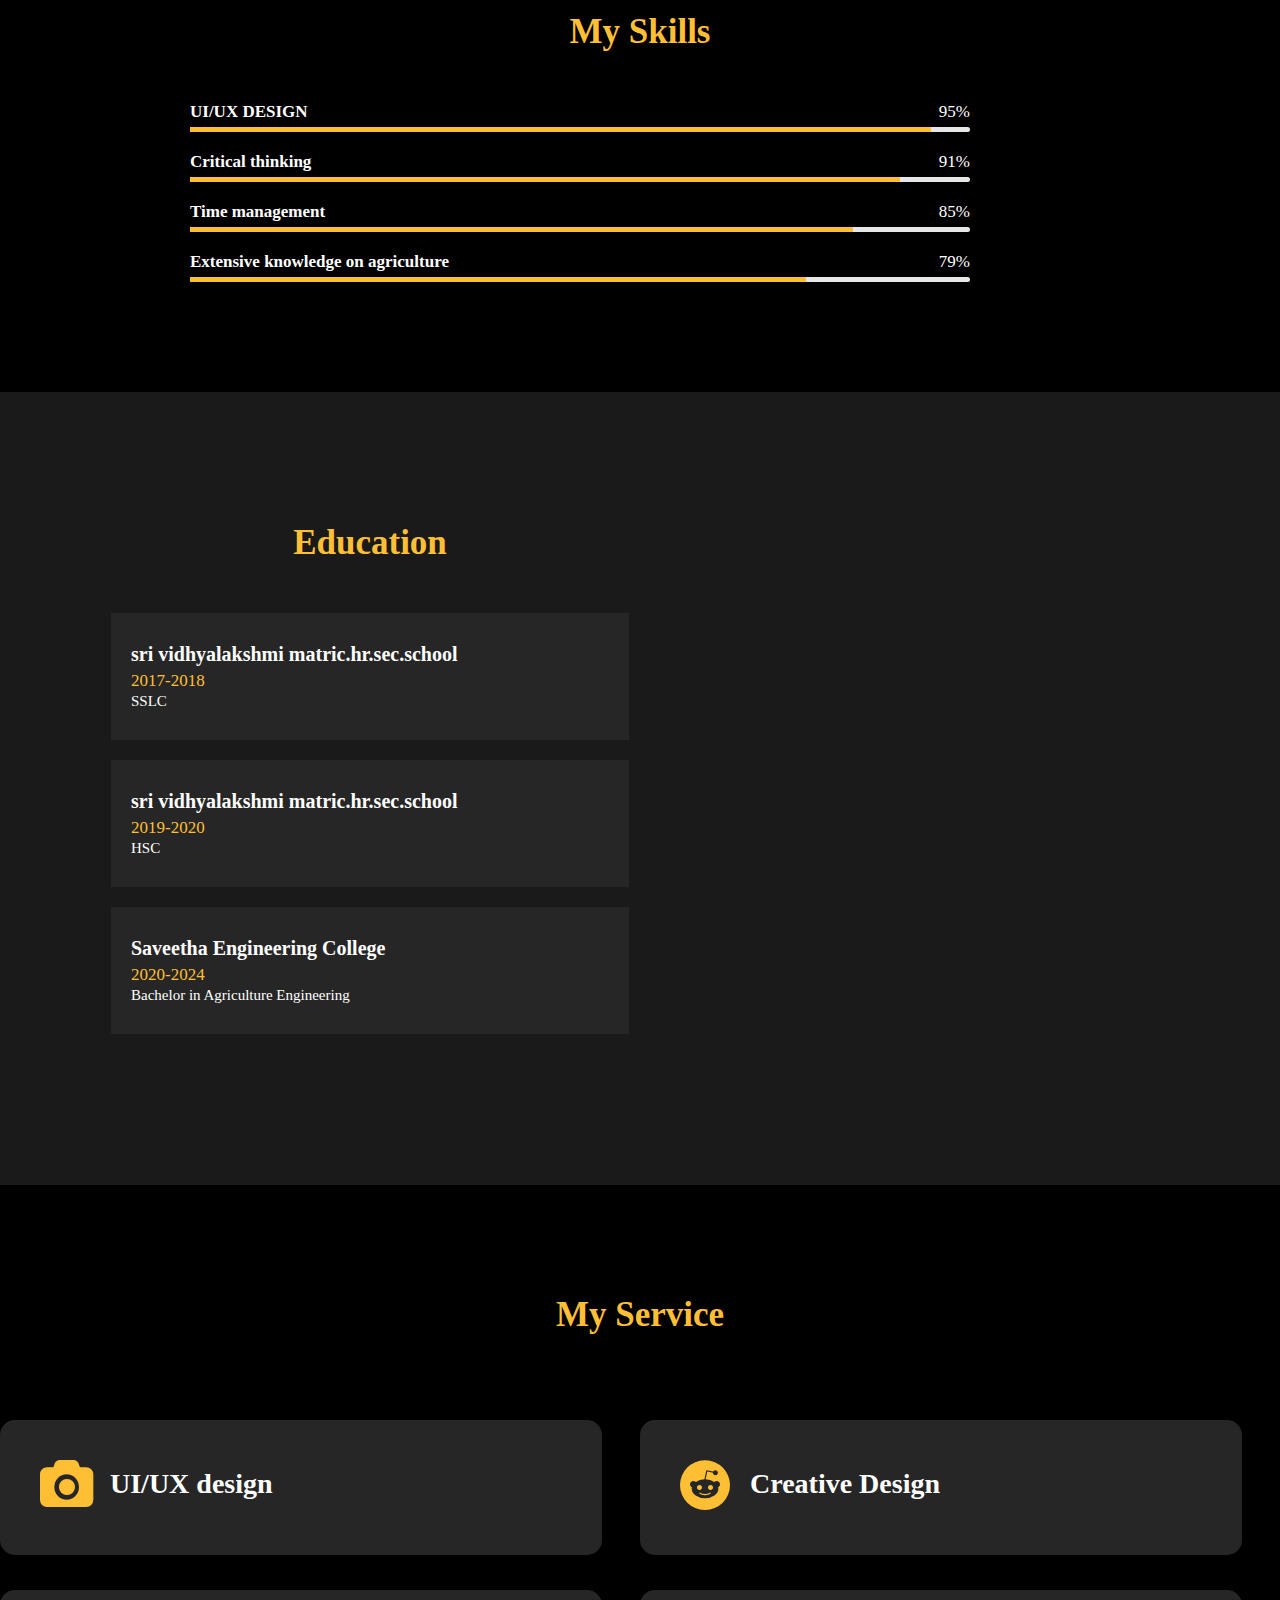
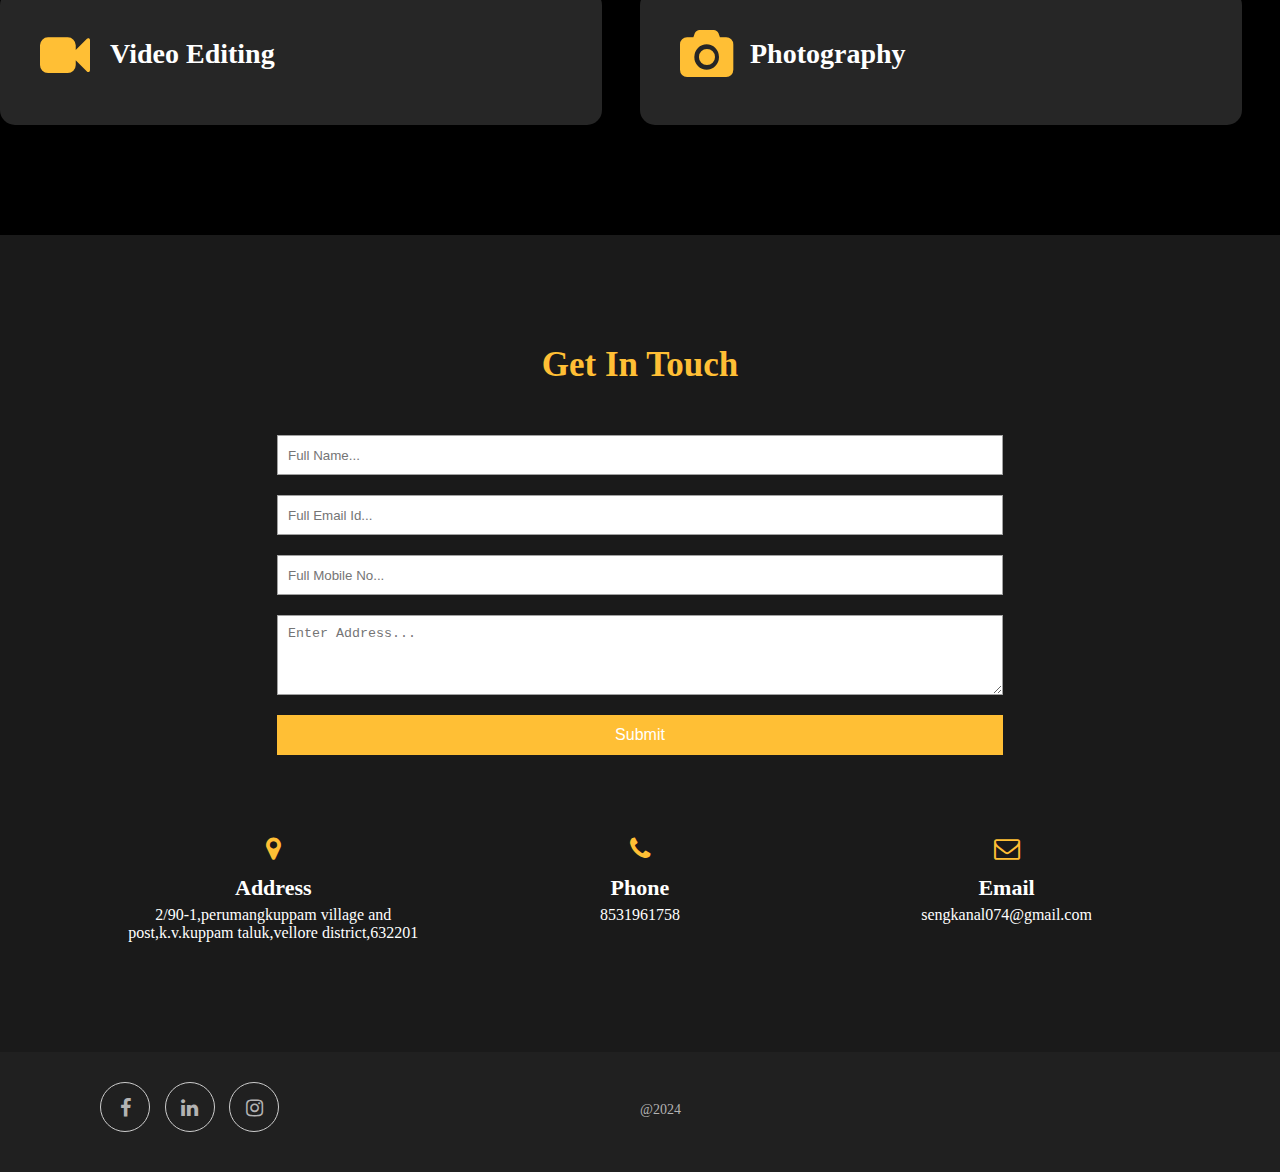
==== commit fc43afcf: "Update index.html" ====
--- a/index.html
+++ b/index.html
@@ -48,7 +48,7 @@
       </div>
     </div>
     <div class="width-50">
-      <img src="/011.png">
+      <img src="https://github.com/SENGKANAL/Portfolio/blob/main/011.png">
     </div>
   </div>
   </div>
